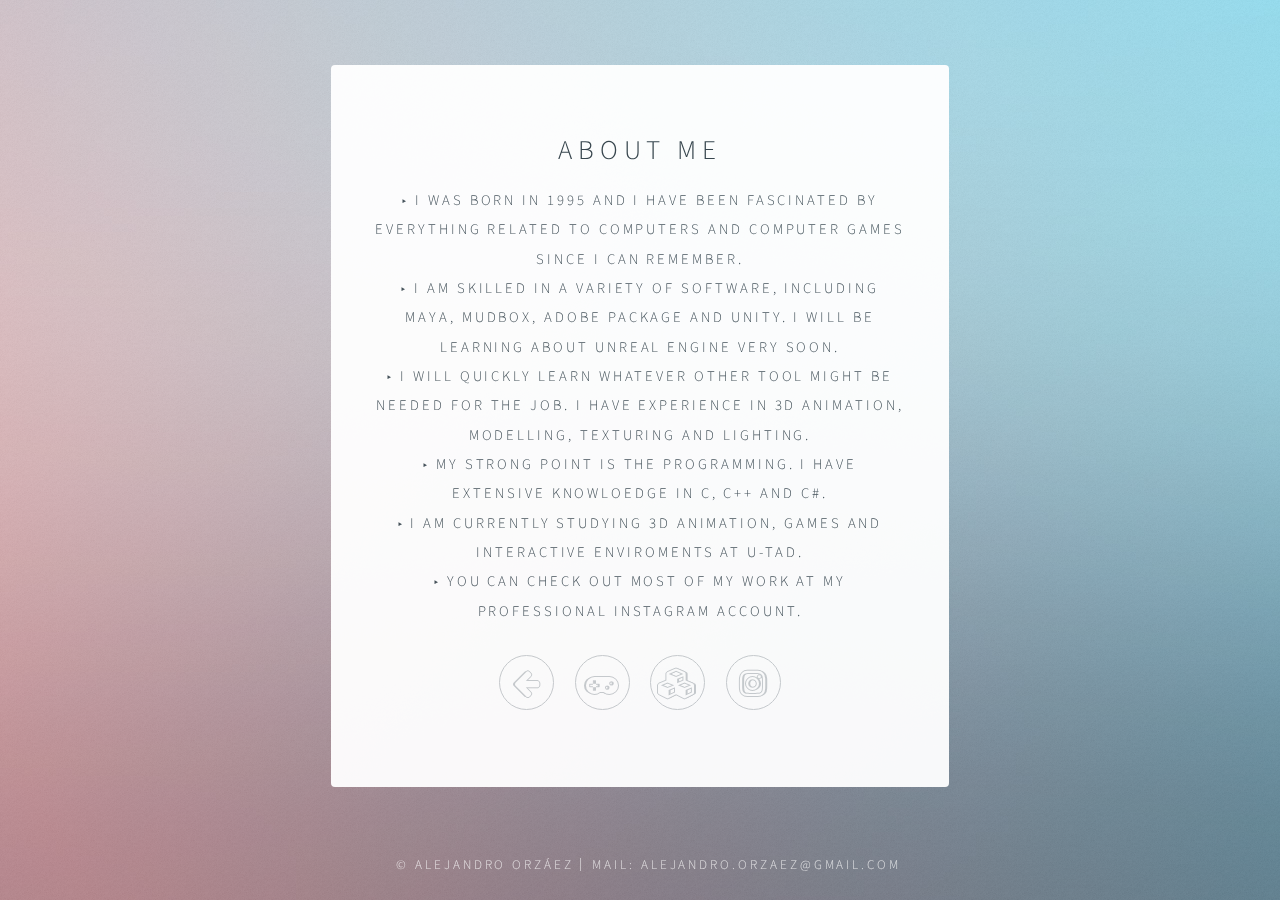
==== aboutMe.html @ 9b8c1871 "Update aboutMe.html" ====
<!DOCTYPE HTML>

<html>
	<head>
		<link rel="icon" href="images/logo.jpg" type="image/gif" sizes="16x16"> 
		<title>Identity by HTML5 UP</title>
		<meta charset="utf-8" />
		<meta name="viewport" content="width=device-width, initial-scale=1" />
		<link rel="stylesheet" href="assets/css/main.css" />
		<noscript><link rel="stylesheet" href="assets/css/noscript.css" /></noscript>
	</head>
	<body class="is-loading">

			<div id="wrapper">

					<section id="main">
						<header>
							<h1>About me </h1>
                            <p1 >&#9656 I was born in 1995 and I have been fascinated by everything related to computers and computer games since I can remember. <br>
                            &#9656 I am skilled in a variety of software, including Maya, Mudbox, Adobe Package and Unity. I will be learning about Unreal Engine very soon.<br> &#9656 I will quickly learn whatever other tool might be needed for the job. I have experience in 3D animation, modelling, texturing and lighting.<br> &#9656 My strong point is the programming. I have extensive knowloedge in C, C++ and C#. <br> &#9656 I am currently studying 3D animation, games and interactive enviroments at U-Tad. <br> &#9656
                            You can check out most of my work at my professional Instagram account.</p1> <br> <br>
						</header>
                        
                        <footer>
							<ul class="icons">								
								<li><a href="index.html" class="fa-arrow-left">Info</a></li>								
								<li><a href="https://www.youtube.com/embed/fii0fP88lz4" class="fa-gamepad" target="_blank">Youtube</a></li>
								<li><a href="https://www.youtube.com/embed/62a1-HQRAwU" class="fa-cubes" target="_blank">Youtube</a></li>
								<li><a href="https://www.instagram.com/alexorzaez3d/" class="fa-instagram" target="_blank">Instagram</a></li>
							</ul>
						</footer>
					</section>

					<footer id="footer">
						<ul class="copyright">
							<li>&copy; Alejandro Orzáez</li><li>Mail: alejandro.orzaez@gmail.com</li>
						</ul>
					</footer>

			</div>

			<script>
				if ('addEventListener' in window) {
					window.addEventListener('load', function() { document.body.className = document.body.className.replace(/\bis-loading\b/, ''); });
					document.body.className += (navigator.userAgent.match(/(MSIE|rv:11\.0)/) ? ' is-ie' : '');
				}
			</script>

	</body>
</html>
---- assets/css/main.css ----
@charset "UTF-8";
@import url(font-awesome.min.css);
@import url("https://fonts.googleapis.com/css?family=Source+Sans+Pro:300");

/* Reset */

	html, body, div, span, applet, object, iframe, h1, h2, h3, h4, h5, h6, p, blockquote, pre, a, abbr, acronym, address, big, cite, code, del, dfn, em, img, ins, kbd, q, s, samp, small, strike, strong, sub, sup, tt, var, b, u, i, center, dl, dt, dd, ol, ul, li, fieldset, form, label, legend, table, caption, tbody, tfoot, thead, tr, th, td, article, aside, canvas, details, embed, figure, figcaption, footer, header, hgroup, menu, nav, output, ruby, section, summary, time, mark, audio, video {
		margin: 0;
		padding: 0;
		border: 0;
		font-size: 100%;
		font: inherit;
		vertical-align: baseline;
	}

	article, aside, details, figcaption, figure, footer, header, hgroup, menu, nav, section {
		display: block;
	}

	body {
		line-height: 1;
	}

	ol, ul {
		list-style: none;
	}

	blockquote, q {
		quotes: none;
	}

	blockquote:before, blockquote:after, q:before, q:after {
		content: '';
		content: none;
	}

	table {
		border-collapse: collapse;
		border-spacing: 0;
	}

	body {
		-webkit-text-size-adjust: none;
	}

/* Box Model */

	*, *:before, *:after {
		-moz-box-sizing: border-box;
		-webkit-box-sizing: border-box;
		box-sizing: border-box;
	}

/* Basic */

	@media screen and (max-width: 480px) {

		html, body {
			min-width: 320px;
		}

	}

	body.is-loading *, body.is-loading *:before, body.is-loading *:after {
		-moz-animation: none !important;
		-webkit-animation: none !important;
		-ms-animation: none !important;
		animation: none !important;
		-moz-transition: none !important;
		-webkit-transition: none !important;
		-ms-transition: none !important;
		transition: none !important;
	}

	html {
		height: 100%;
	}

	body {
		height: 100%;
		background-color: #ffffff;
		background-image: url("images/overlay.png"), -moz-linear-gradient(60deg, rgba(255, 165, 150, 0.5) 5%, rgba(0, 228, 255, 0.35)), url("../../images/bg.jpg");
		background-image: url("images/overlay.png"), -webkit-linear-gradient(60deg, rgba(255, 165, 150, 0.5) 5%, rgba(0, 228, 255, 0.35)), url("../../images/bg.jpg");
		background-image: url("images/overlay.png"), -ms-linear-gradient(60deg, rgba(255, 165, 150, 0.5) 5%, rgba(0, 228, 255, 0.35)), url("../../images/bg.jpg");
		background-image: url("images/overlay.png"), linear-gradient(60deg, rgba(255, 165, 150, 0.5) 5%, rgba(0, 228, 255, 0.35)), url("../../images/bg.jpg");
		background-repeat: repeat,			no-repeat,			no-repeat;
		background-size: 100px 100px, cover,				cover;
		background-position: top left,		center center,		bottom center;
		background-attachment: fixed,			fixed,				fixed;
	}

		body:after {
			content: '';
			display: block;
			position: fixed;
			top: 0;
			left: 0;
			width: 50%;
			height: inherit;
			opacity: 0;
			z-index: 1;
			background-color: #ffffff;
			background-image: url("images/overlay.png"), -moz-linear-gradient(60deg, rgba(255, 165, 150, 0.5) 5%, rgba(0, 228, 255, 0.35));
			background-image: url("images/overlay.png"), -webkit-linear-gradient(60deg, rgba(255, 165, 150, 0.5) 5%, rgba(0, 228, 255, 0.35));
			background-image: url("images/overlay.png"), -ms-linear-gradient(60deg, rgba(255, 165, 150, 0.5) 5%, rgba(0, 228, 255, 0.35));
			background-image: url("images/overlay.png"), linear-gradient(60deg, rgba(255, 165, 150, 0.5) 5%, rgba(0, 228, 255, 0.35));
			background-repeat: repeat,			no-repeat;
			background-size: 100px 100px, cover;
			background-position: top left,		center center;
			-moz-transition: opacity 1.75s ease-out;
			-webkit-transition: opacity 1.75s ease-out;
			-ms-transition: opacity 1.75s ease-out;
			transition: opacity 1.75s ease-out;
		}

		body.is-loading:after {
			opacity: 1;
		}

/* Type */

	body, input, select, textarea {
		color: #414f57;
		font-family: "Source Sans Pro", Helvetica, sans-serif;
		font-size: 14pt;
		font-weight: 300;
		line-height: 2;
		letter-spacing: 0.2em;
		text-transform: uppercase; 
	}

		@media screen and (max-width: 1680px) {

			body, input, select, textarea {
				font-size: 11pt;
			}

		}

		@media screen and (max-width: 480px) {

			body, input, select, textarea {
				font-size: 10pt;
				line-height: 1.75;
			}

		}

	a {
		-moz-transition: color 0.2s ease, border-color 0.2s ease;
		-webkit-transition: color 0.2s ease, border-color 0.2s ease;
		-ms-transition: color 0.2s ease, border-color 0.2s ease;
		transition: color 0.2s ease, border-color 0.2s ease;
		color: inherit;
		text-decoration: none;
	}

		a:before {
			-moz-transition: color 0.2s ease, text-shadow 0.2s ease;
			-webkit-transition: color 0.2s ease, text-shadow 0.2s ease;
			-ms-transition: color 0.2s ease, text-shadow 0.2s ease;
			transition: color 0.2s ease, text-shadow 0.2s ease;
		}

		a:hover {
			color: #ff7496;
		}

	strong, b {
		color: #313f47;
	}

	em, i {
		font-style: italic;
	}

	p {
		margin: 0 0 1.5em 0;
	}

	h1, h2, h3, h4, h5, h6 {
		color: #313f47;
		line-height: 1.5;
		margin: 0 0 0.75em 0;
	}

		h1 a, h2 a, h3 a, h4 a, h5 a, h6 a {
			color: inherit;
			text-decoration: none;
		}

	h1 {
		font-size: 1.85em;
		letter-spacing: 0.22em;
		margin: 0 0 0.525em 0;
	}

	h2 {
		font-size: 1.25em;
	}

	h3 {
		font-size: 1em;
	}

	h4 {
		font-size: 1em;
	}

	h5 {
		font-size: 1em;
	}

	h6 {
		font-size: 1em;
	}

	@media screen and (max-width: 480px) {

		h1 {
			font-size: 1.65em;
		}

	}

	sub {
		font-size: 0.8em;
		position: relative;
		top: 0.5em;
	}

	sup {
		font-size: 0.8em;
		position: relative;
		top: -0.5em;
	}

	hr {
		border: 0;
		border-bottom: solid 1px #c8cccf;
		margin: 3em 0;
	}

/* Form */

	form {
		margin: 0 0 1.5em 0;
	}

		form > .field {
			margin: 0 0 1.5em 0;
		}

			form > .field > :last-child {
				margin-bottom: 0;
			}

	label {
		color: #313f47;
		display: block;
		font-size: 0.9em;
		margin: 0 0 0.75em 0;
	}

	input[type="text"],
	input[type="password"],
	input[type="email"],
	input[type="tel"],
	select,
	textarea {
		-moz-appearance: none;
		-webkit-appearance: none;
		-ms-appearance: none;
		appearance: none;
		border-radius: 4px;
		border: solid 1px #c8cccf;
		color: inherit;
		display: block;
		outline: 0;
		padding: 0 1em;
		text-decoration: none;
		width: 100%;
	}

		input[type="text"]:invalid,
		input[type="password"]:invalid,
		input[type="email"]:invalid,
		input[type="tel"]:invalid,
		select:invalid,
		textarea:invalid {
			box-shadow: none;
		}

		input[type="text"]:focus,
		input[type="password"]:focus,
		input[type="email"]:focus,
		input[type="tel"]:focus,
		select:focus,
		textarea:focus {
			border-color: #ff7496;
		}

	.select-wrapper {
		text-decoration: none;
		display: block;
		position: relative;
	}

		.select-wrapper:before {
			content: "";
			-moz-osx-font-smoothing: grayscale;
			-webkit-font-smoothing: antialiased;
			font-family: FontAwesome;
			font-style: normal;
			font-weight: normal;
			text-transform: none !important;
		}

		.select-wrapper:before {
			color: #c8cccf;
			display: block;
			height: 2.75em;
			line-height: 2.75em;
			pointer-events: none;
			position: absolute;
			right: 0;
			text-align: center;
			top: 0;
			width: 2.75em;
		}

		.select-wrapper select::-ms-expand {
			display: none;
		}

	input[type="text"],
	input[type="password"],
	input[type="email"],
	select {
		height: 2.75em;
	}

	textarea {
		padding: 0.75em 1em;
	}

	input[type="checkbox"],
	input[type="radio"] {
		-moz-appearance: none;
		-webkit-appearance: none;
		-ms-appearance: none;
		appearance: none;
		display: block;
		float: left;
		margin-right: -2em;
		opacity: 0;
		width: 1em;
		z-index: -1;
	}

		input[type="checkbox"] + label,
		input[type="radio"] + label {
			text-decoration: none;
			color: #414f57;
			cursor: pointer;
			display: inline-block;
			font-size: 1em;
			font-weight: 300;
			padding-left: 2.4em;
			padding-right: 0.75em;
			position: relative;
		}

			input[type="checkbox"] + label:before,
			input[type="radio"] + label:before {
				-moz-osx-font-smoothing: grayscale;
				-webkit-font-smoothing: antialiased;
				font-family: FontAwesome;
				font-style: normal;
				font-weight: normal;
				text-transform: none !important;
			}

			input[type="checkbox"] + label:before,
			input[type="radio"] + label:before {
				border-radius: 4px;
				border: solid 1px #c8cccf;
				content: '';
				display: inline-block;
				height: 1.65em;
				left: 0;
				line-height: 1.58125em;
				position: absolute;
				text-align: center;
				top: 0.15em;
				width: 1.65em;
			}

		input[type="checkbox"]:checked + label:before,
		input[type="radio"]:checked + label:before {
			color: #ff7496;
			content: '\f00c';
		}

		input[type="checkbox"]:focus + label:before,
		input[type="radio"]:focus + label:before {
			border-color: #ff7496;
		}

	input[type="checkbox"] + label:before {
		border-radius: 4px;
	}

	input[type="radio"] + label:before {
		border-radius: 100%;
	}

	::-webkit-input-placeholder {
		color: #616f77 !important;
		opacity: 1.0;
	}

	:-moz-placeholder {
		color: #616f77 !important;
		opacity: 1.0;
	}

	::-moz-placeholder {
		color: #616f77 !important;
		opacity: 1.0;
	}

	:-ms-input-placeholder {
		color: #616f77 !important;
		opacity: 1.0;
	}

	.formerize-placeholder {
		color: #616f77 !important;
		opacity: 1.0;
	}

/* Icon */

	.icon {
		text-decoration: none;
		position: relative;
		border-bottom: none;
	}

		.icon:before {
			-moz-osx-font-smoothing: grayscale;
			-webkit-font-smoothing: antialiased;
			font-family: FontAwesome;
			font-style: normal;
			font-weight: normal;
			text-transform: none !important;
		}

		.icon > .label {
			display: none;
		}

/* List */

	ol {
		list-style: decimal;
		margin: 0 0 1.5em 0;
		padding-left: 1.25em;
	}

		ol li {
			padding-left: 0.25em;
		}

	ul {
		list-style: disc;
		margin: 0 0 1.5em 0;
		padding-left: 1em;
	}

		ul li {
			padding-left: 0.5em;
		}

		ul.alt {
			list-style: none;
			padding-left: 0;
		}

			ul.alt li {
				border-top: solid 1px #c8cccf;
				padding: 0.5em 0;
			}

				ul.alt li:first-child {
					border-top: 0;
					padding-top: 0;
				}

		ul.icons {
			cursor: default;
			list-style: none;
			padding-left: 0;
			margin-top: -0.675em;
		}

			ul.icons li {
				display: inline-block;
				padding: 0.675em 0.5em;
			}

				ul.icons li a {
					text-decoration: none;
					position: relative;
					display: block;
					width: 3.75em;
					height: 3.75em;
					border-radius: 100%;
					border: solid 1px #c8cccf;
					line-height: 3.75em;
					overflow: hidden;
					text-align: center;
					text-indent: 3.75em;
					white-space: nowrap;
				}

					ul.icons li a:before {
						-moz-osx-font-smoothing: grayscale;
						-webkit-font-smoothing: antialiased;
						font-family: FontAwesome;
						font-style: normal;
						font-weight: normal;
						text-transform: none !important;
					}

					ul.icons li a:before {
						color: #ffffff;
						text-shadow: 1.25px 0px 0px #c8cccf, -1.25px 0px 0px #c8cccf, 0px 1.25px 0px #c8cccf, 0px -1.25px 0px #c8cccf;
					}

					ul.icons li a:hover:before {
						text-shadow: 1.25px 0px 0px #ff7496, -1.25px 0px 0px #ff7496, 0px 1.25px 0px #ff7496, 0px -1.25px 0px #ff7496;
					}

					ul.icons li a:before {
						position: absolute;
						top: 0;
						left: 0;
						width: inherit;
						height: inherit;
						font-size: 1.85rem;
						line-height: inherit;
						text-align: center;
						text-indent: 0;
					}

					ul.icons li a:hover {
						border-color: #ff7496;
					}

			@media screen and (max-width: 480px) {

				ul.icons li a:before {
					font-size: 1.5rem;
				}

			}

		ul.actions {
			cursor: default;
			list-style: none;
			padding-left: 0;
		}

			ul.actions li {
				display: inline-block;
				padding: 0 0.75em 0 0;
				vertical-align: middle;
			}

				ul.actions li:last-child {
					padding-right: 0;
				}

	dl {
		margin: 0 0 1.5em 0;
	}

		dl dt {
			display: block;
			margin: 0 0 0.75em 0;
		}

		dl dd {
			margin-left: 1.5em;
		}

/* Button */

	input[type="submit"],
	input[type="reset"],
	input[type="button"],
	button,
	.button {
		-moz-appearance: none;
		-webkit-appearance: none;
		-ms-appearance: none;
		appearance: none;
		-moz-transition: background-color 0.2s ease-in-out, border-color 0.2s ease-in-out, color 0.2s ease-in-out;
		-webkit-transition: background-color 0.2s ease-in-out, border-color 0.2s ease-in-out, color 0.2s ease-in-out;
		-ms-transition: background-color 0.2s ease-in-out, border-color 0.2s ease-in-out, color 0.2s ease-in-out;
		transition: background-color 0.2s ease-in-out, border-color 0.2s ease-in-out, color 0.2s ease-in-out;
		display: inline-block;
		height: 2.75em;
		line-height: 2.75em;
		padding: 0 1.5em;
		background-color: transparent;
		border-radius: 4px;
		border: solid 1px #c8cccf;
		color: #414f57 !important;
		cursor: pointer;
		text-align: center;
		text-decoration: none;
		white-space: nowrap;
	}

		input[type="submit"]:hover,
		input[type="reset"]:hover,
		input[type="button"]:hover,
		button:hover,
		.button:hover {
			border-color: #ff7496;
			color: #ff7496 !important;
		}

		input[type="submit"].icon,
		input[type="reset"].icon,
		input[type="button"].icon,
		button.icon,
		.button.icon {
			padding-left: 1.35em;
		}

			input[type="submit"].icon:before,
			input[type="reset"].icon:before,
			input[type="button"].icon:before,
			button.icon:before,
			.button.icon:before {
				margin-right: 0.5em;
			}

		input[type="submit"].fit,
		input[type="reset"].fit,
		input[type="button"].fit,
		button.fit,
		.button.fit {
			display: block;
			width: 100%;
			margin: 0 0 0.75em 0;
		}

		input[type="submit"].small,
		input[type="reset"].small,
		input[type="button"].small,
		button.small,
		.button.small {
			font-size: 0.8em;
		}

		input[type="submit"].big,
		input[type="reset"].big,
		input[type="button"].big,
		button.big,
		.button.big {
			font-size: 1.35em;
		}

		input[type="submit"].disabled, input[type="submit"]:disabled,
		input[type="reset"].disabled,
		input[type="reset"]:disabled,
		input[type="button"].disabled,
		input[type="button"]:disabled,
		button.disabled,
		button:disabled,
		.button.disabled,
		.button:disabled {
			-moz-pointer-events: none;
			-webkit-pointer-events: none;
			-ms-pointer-events: none;
			pointer-events: none;
			opacity: 0.5;
		}

/* Main */

	#main {
		position: relative;
		max-width:50%;
		min-width: 27em;
		padding: 4.5em 3em 3em 3em ;
		background: #ffffff;
		border-radius: 4px;
		cursor: default;
		opacity: 0.95;
		text-align: center;
		-moz-transform-origin: 50% 50%;
		-webkit-transform-origin: 50% 50%;
		-ms-transform-origin: 50% 50%;
		transform-origin: 50% 50%;
		-moz-transform: rotateX(0deg);
		-webkit-transform: rotateX(0deg);
		-ms-transform: rotateX(0deg);
		transform: rotateX(0deg);
		-moz-transition: opacity 1s ease, -moz-transform 1s ease;
		-webkit-transition: opacity 1s ease, -webkit-transform 1s ease;
		-ms-transition: opacity 1s ease, -ms-transform 1s ease;
		transition: opacity 1s ease, transform 1s ease;
	}

		#main .avatar {
			position: relative;
			display: block;
			margin-bottom: 1.5em;
		}

			#main .avatar img {
				display: block;
				margin: 0 auto;
				border-radius: 100%;
				box-shadow: 0 0 0 1.5em #ffffff;
			}

			#main .avatar:before {
				content: '';
				display: block;
				position: absolute;
				top: 50%;
				left: -3em;
				width: calc(100% + 6em);
				height: 1px;
				z-index: -1;
				background: #c8cccf;
			}

		@media screen and (max-width: 480px) {

			#main {
				min-width: 0;
				width: 100%;
				padding: 4em 2em 2.5em 2em ;
			}

				#main .avatar:before {
					left: -2em;
					width: calc(100% + 4em);
				}

		}

		body.is-loading #main {
			opacity: 0;
			-moz-transform: rotateX(15deg);
			-webkit-transform: rotateX(15deg);
			-ms-transform: rotateX(15deg);
			transform: rotateX(15deg);
		}

/* Footer */

	#footer {
		-moz-align-self: -moz-flex-end;
		-webkit-align-self: -webkit-flex-end;
		-ms-align-self: -ms-flex-end;
		align-self: flex-end;
		width: 100%;
		padding: 1.5em 0 0 0;
		color: rgba(255, 255, 255, 0.75);
		cursor: default;
		text-align: center;
	}

		#footer .copyright {
			margin: 0;
			padding: 0;
			font-size: 0.9em;
			list-style: none;
		}

			#footer .copyright li {
				display: inline-block;
				margin: 0 0 0 0.45em;
				padding: 0 0 0 0.85em;
				border-left: solid 1px rgba(255, 255, 255, 0.5);
				line-height: 1;
			}

				#footer .copyright li:first-child {
					border-left: 0;
				}

/* Wrapper */

	#wrapper {
		display: -moz-flex;
		display: -webkit-flex;
		display: -ms-flex;
		display: flex;
		-moz-align-items: center;
		-webkit-align-items: center;
		-ms-align-items: center;
		align-items: center;
		-moz-justify-content: space-between;
		-webkit-justify-content: space-between;
		-ms-justify-content: space-between;
		justify-content: space-between;
		-moz-flex-direction: column;
		-webkit-flex-direction: column;
		-ms-flex-direction: column;
		flex-direction: column;
		-moz-perspective: 1000px;
		-webkit-perspective: 1000px;
		-ms-perspective: 1000px;
		perspective: 1000px;
		position: relative;
		min-height: 100%;
		padding: 1.5em;
		z-index: 2;
	}

		#wrapper > * {
			z-index: 1;
		}

		#wrapper:before {
			content: '';
			display: block;
		}

		@media screen and (max-width: 360px) {

			#wrapper {
				padding: 0.75em;
			}

		}

		body.is-ie #wrapper {
			height: 100%;
		}
---- assets/css/noscript.css ----
/* Basic */

	body:after {
		display: none;
	}

/* Main */

	#main {
		-moz-transform: none !important;
		-webkit-transform: none !important;
		-ms-transform: none !important;
		transform: none !important;
		opacity: 1 !important;
	}
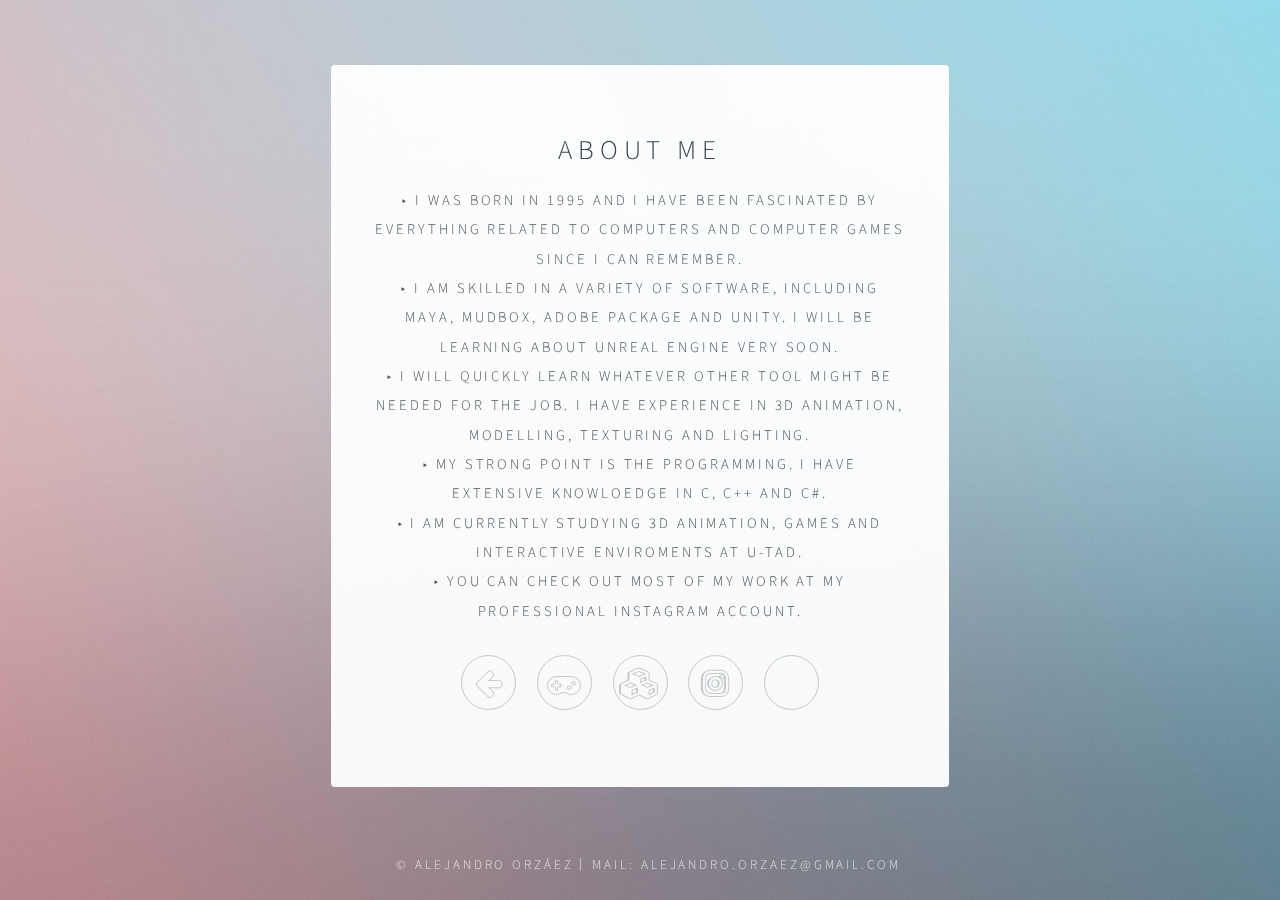
==== commit 8553e5aa: "Update aboutMe.html" ====
--- a/aboutMe.html
+++ b/aboutMe.html
@@ -27,6 +27,7 @@
 								<li><a href="https://www.youtube.com/embed/fii0fP88lz4" class="fa-gamepad" target="_blank">Youtube</a></li>
 								<li><a href="https://www.youtube.com/embed/62a1-HQRAwU" class="fa-cubes" target="_blank">Youtube</a></li>
 								<li><a href="https://www.instagram.com/alexorzaez3d/" class="fa-instagram" target="_blank">Instagram</a></li>
+								<li><a href="https://www.linkedin.com/in/alexorzaez" class="fa-linkedin-in" target="_blank">LinkedIn</a></li>
 							</ul>
 						</footer>
 					</section>
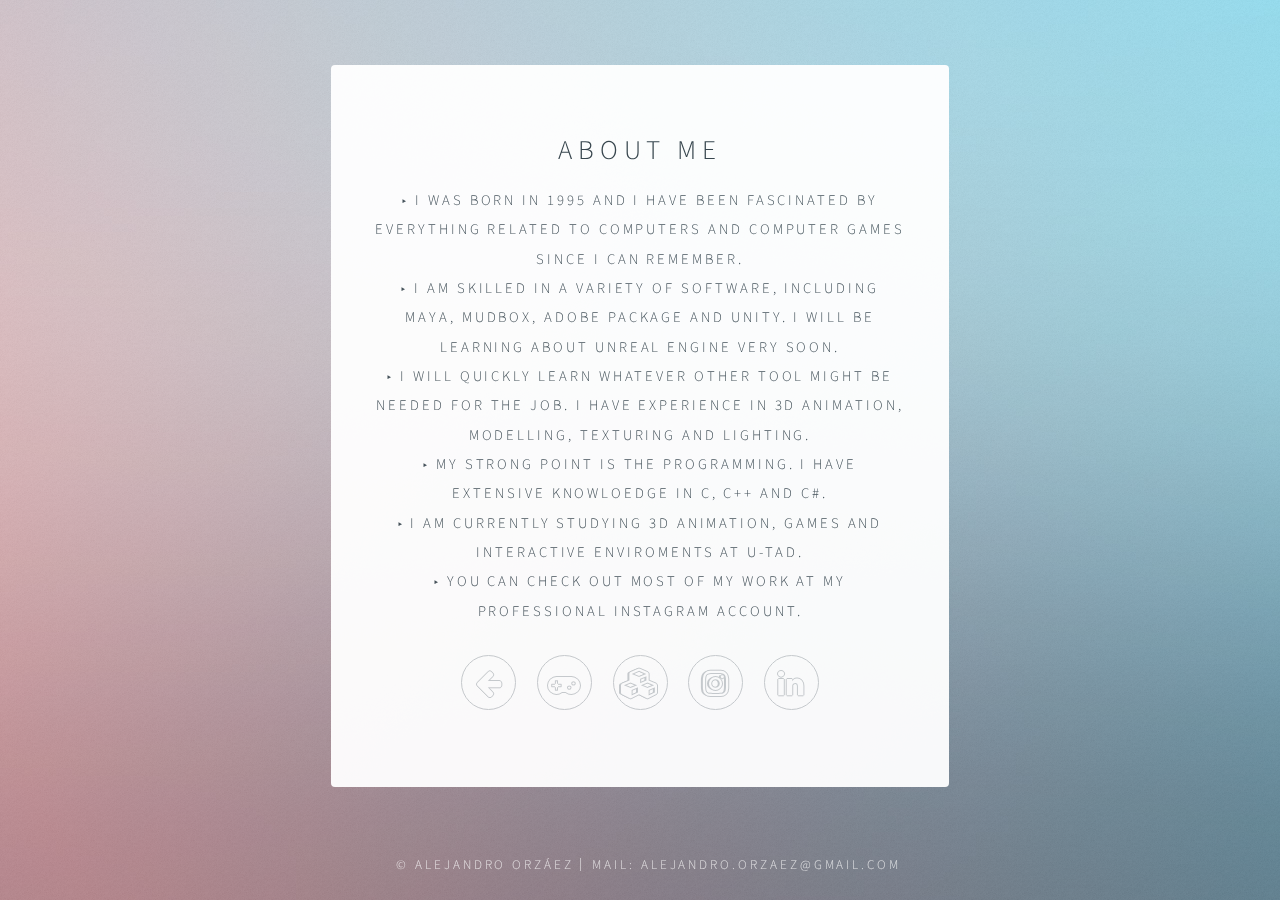
==== commit 8abdc571: "Update aboutMe.html" ====
--- a/aboutMe.html
+++ b/aboutMe.html
@@ -27,7 +27,7 @@
 								<li><a href="https://www.youtube.com/embed/fii0fP88lz4" class="fa-gamepad" target="_blank">Youtube</a></li>
 								<li><a href="https://www.youtube.com/embed/62a1-HQRAwU" class="fa-cubes" target="_blank">Youtube</a></li>
 								<li><a href="https://www.instagram.com/alexorzaez3d/" class="fa-instagram" target="_blank">Instagram</a></li>
-								<li><a href="https://www.linkedin.com/in/alexorzaez" class="fa-linkedin-in" target="_blank">LinkedIn</a></li>
+								<li><a href="https://www.linkedin.com/in/alexorzaez" class="fa-linkedin" target="_blank">LinkedIn</a></li>
 							</ul>
 						</footer>
 					</section>
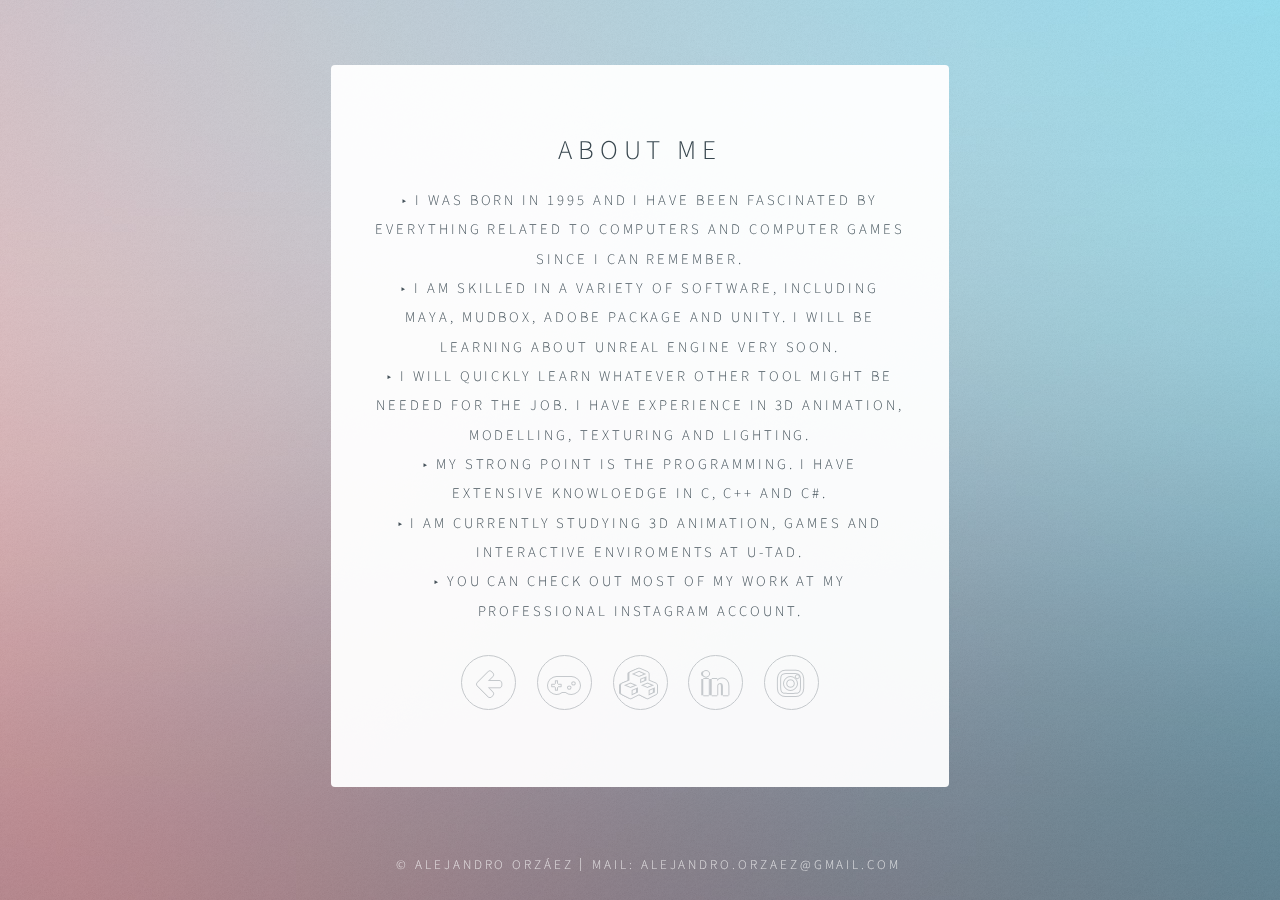
==== commit ccc7ecbe: "Update aboutMe.html" ====
--- a/aboutMe.html
+++ b/aboutMe.html
@@ -26,8 +26,8 @@
 								<li><a href="index.html" class="fa-arrow-left">Info</a></li>								
 								<li><a href="https://www.youtube.com/embed/fii0fP88lz4" class="fa-gamepad" target="_blank">Youtube</a></li>
 								<li><a href="https://www.youtube.com/embed/62a1-HQRAwU" class="fa-cubes" target="_blank">Youtube</a></li>
-								<li><a href="https://www.instagram.com/alexorzaez3d/" class="fa-instagram" target="_blank">Instagram</a></li>
-								<li><a href="https://www.linkedin.com/in/alexorzaez" class="fa-linkedin" target="_blank">LinkedIn</a></li>
+								<li><a href="https://www.linkedin.com/in/alexorzaez" class="fa fa-linkedin" target="_blank">LinkedIn</a></li>
+								<li><a href="https://www.instagram.com/alexorzaez3d/" class="fa-instagram" target="_blank">Instagram</a></li>								
 							</ul>
 						</footer>
 					</section>
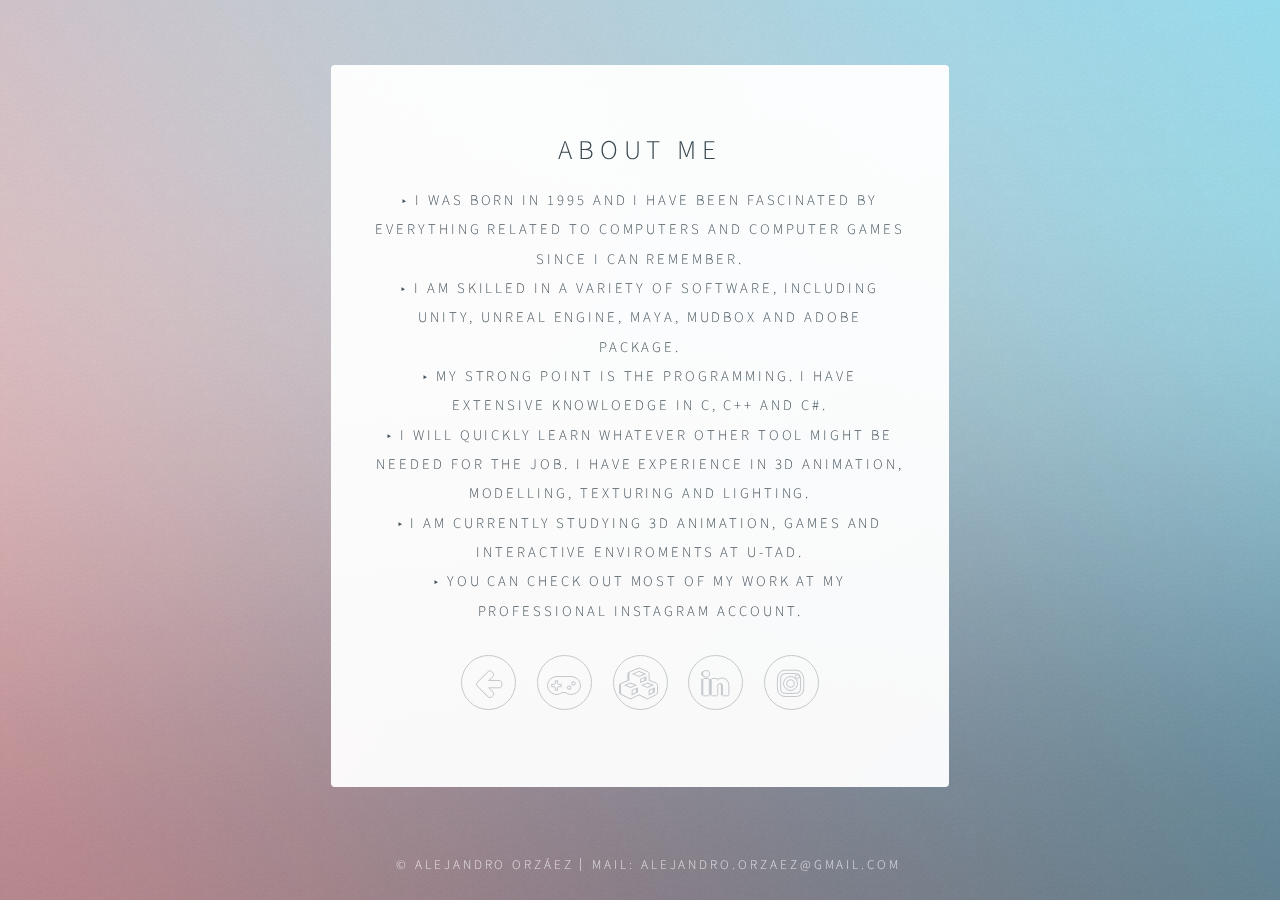
==== commit 1ae20788: "Update aboutMe.html" ====
--- a/aboutMe.html
+++ b/aboutMe.html
@@ -17,7 +17,7 @@
 						<header>
 							<h1>About me </h1>
                             <p1 >&#9656 I was born in 1995 and I have been fascinated by everything related to computers and computer games since I can remember. <br>
-                            &#9656 I am skilled in a variety of software, including Maya, Mudbox, Adobe Package and Unity. I will be learning about Unreal Engine very soon.<br> &#9656 I will quickly learn whatever other tool might be needed for the job. I have experience in 3D animation, modelling, texturing and lighting.<br> &#9656 My strong point is the programming. I have extensive knowloedge in C, C++ and C#. <br> &#9656 I am currently studying 3D animation, games and interactive enviroments at U-Tad. <br> &#9656
+                            &#9656 I am skilled in a variety of software, including Unity, Unreal Engine, Maya, Mudbox and Adobe Package.<br> &#9656 My strong point is the programming. I have extensive knowloedge in C, C++ and C#. <br>  &#9656 I will quickly learn whatever other tool might be needed for the job. I have experience in 3D animation, modelling, texturing and lighting. <br> &#9656 I am currently studying 3D animation, games and interactive enviroments at U-Tad. <br> &#9656
                             You can check out most of my work at my professional Instagram account.</p1> <br> <br>
 						</header>
                         
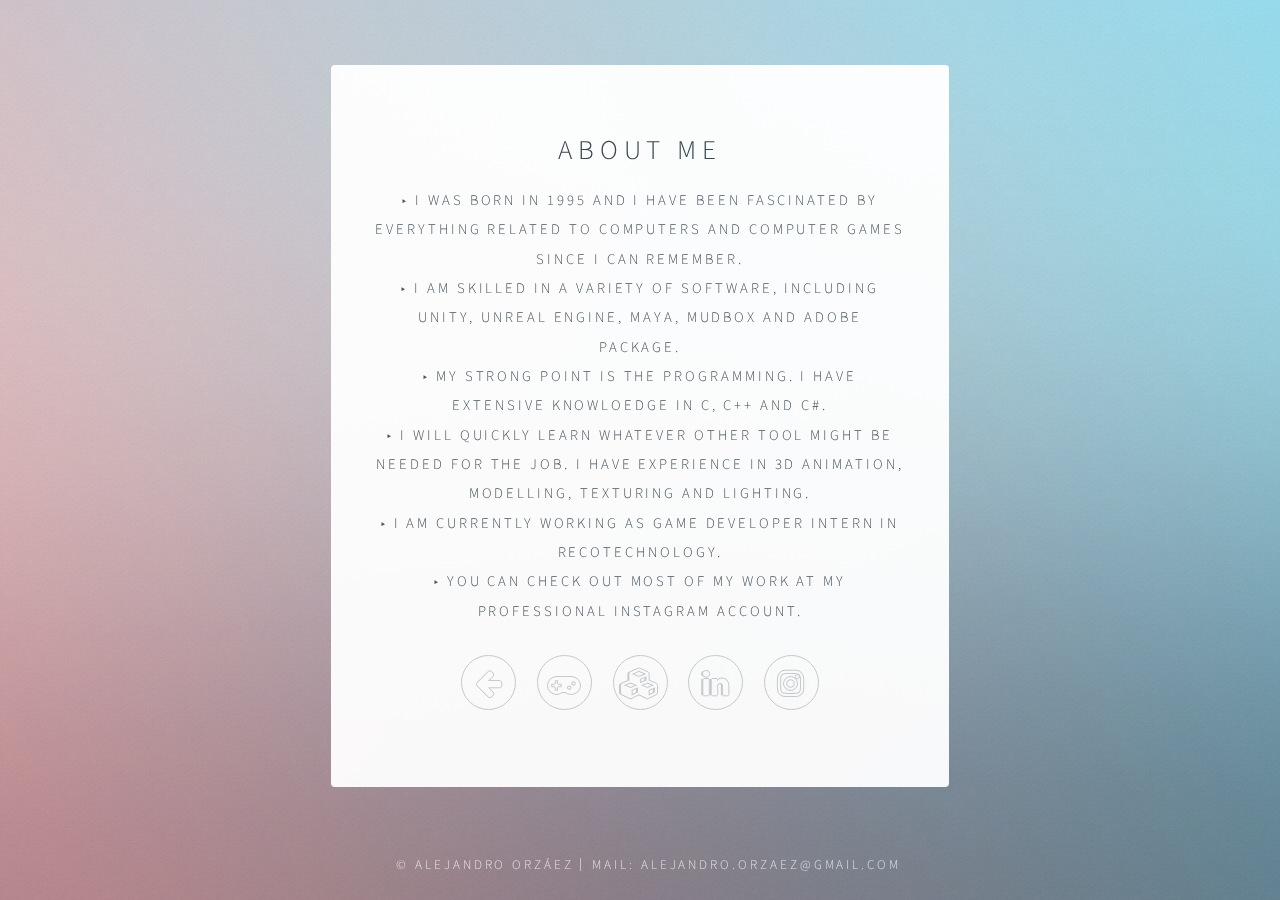
==== commit e51dd459: "Update aboutMe.html" ====
--- a/aboutMe.html
+++ b/aboutMe.html
@@ -17,7 +17,7 @@
 						<header>
 							<h1>About me </h1>
                             <p1 >&#9656 I was born in 1995 and I have been fascinated by everything related to computers and computer games since I can remember. <br>
-                            &#9656 I am skilled in a variety of software, including Unity, Unreal Engine, Maya, Mudbox and Adobe Package.<br> &#9656 My strong point is the programming. I have extensive knowloedge in C, C++ and C#. <br>  &#9656 I will quickly learn whatever other tool might be needed for the job. I have experience in 3D animation, modelling, texturing and lighting. <br> &#9656 I am currently studying 3D animation, games and interactive enviroments at U-Tad. <br> &#9656
+                            &#9656 I am skilled in a variety of software, including Unity, Unreal Engine, Maya, Mudbox and Adobe Package.<br> &#9656 My strong point is the programming. I have extensive knowloedge in C, C++ and C#. <br>  &#9656 I will quickly learn whatever other tool might be needed for the job. I have experience in 3D animation, modelling, texturing and lighting. <br> &#9656 I am currently working as game developer intern in RecoTechnology.<br> &#9656
                             You can check out most of my work at my professional Instagram account.</p1> <br> <br>
 						</header>
                         
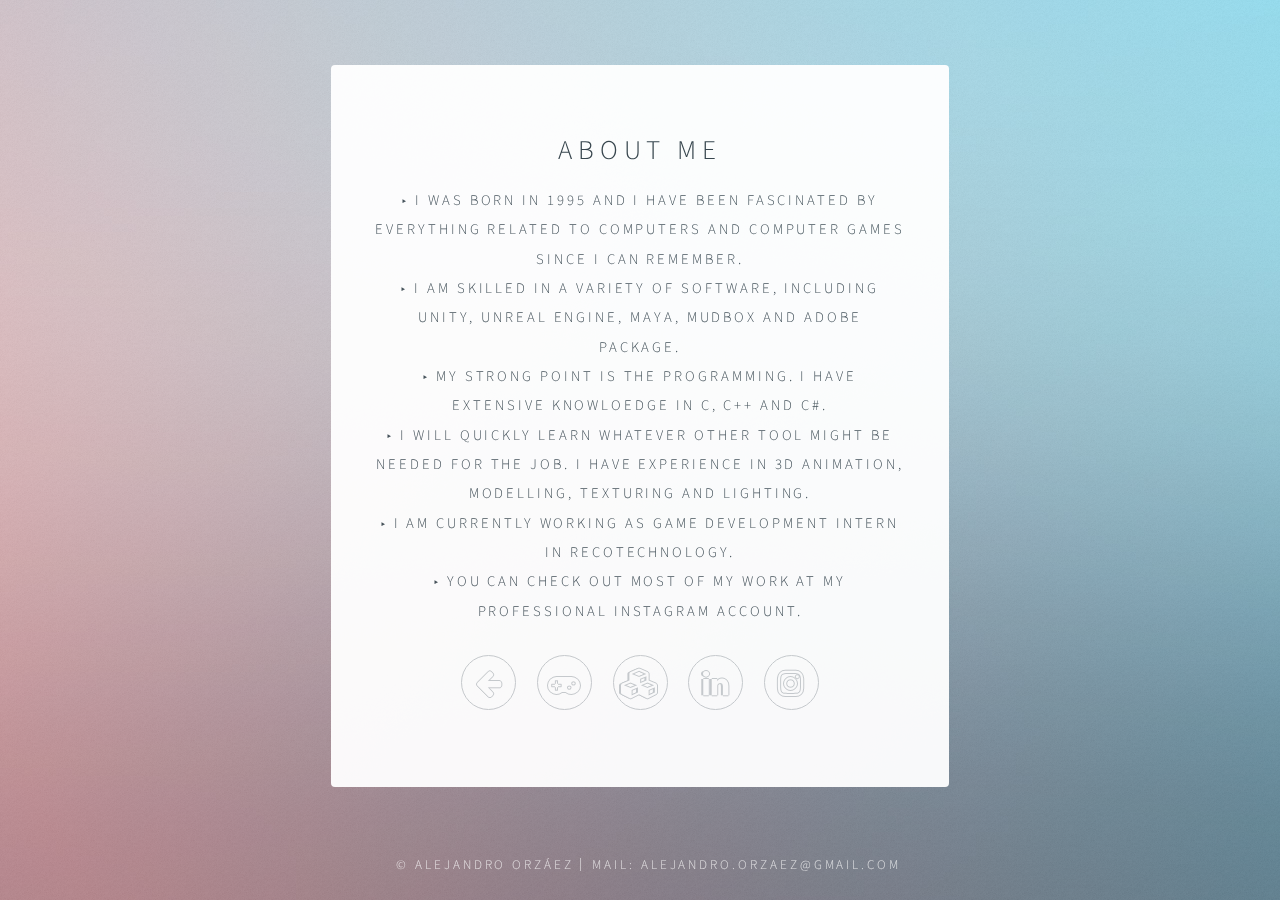
==== commit b9670b40: "Update aboutMe.html" ====
--- a/aboutMe.html
+++ b/aboutMe.html
@@ -17,7 +17,7 @@
 						<header>
 							<h1>About me </h1>
                             <p1 >&#9656 I was born in 1995 and I have been fascinated by everything related to computers and computer games since I can remember. <br>
-                            &#9656 I am skilled in a variety of software, including Unity, Unreal Engine, Maya, Mudbox and Adobe Package.<br> &#9656 My strong point is the programming. I have extensive knowloedge in C, C++ and C#. <br>  &#9656 I will quickly learn whatever other tool might be needed for the job. I have experience in 3D animation, modelling, texturing and lighting. <br> &#9656 I am currently working as game developer intern in RecoTechnology.<br> &#9656
+                            &#9656 I am skilled in a variety of software, including Unity, Unreal Engine, Maya, Mudbox and Adobe Package.<br> &#9656 My strong point is the programming. I have extensive knowloedge in C, C++ and C#. <br>  &#9656 I will quickly learn whatever other tool might be needed for the job. I have experience in 3D animation, modelling, texturing and lighting. <br> &#9656 I am currently working as game development intern in RecoTechnology.<br> &#9656
                             You can check out most of my work at my professional Instagram account.</p1> <br> <br>
 						</header>
                         
